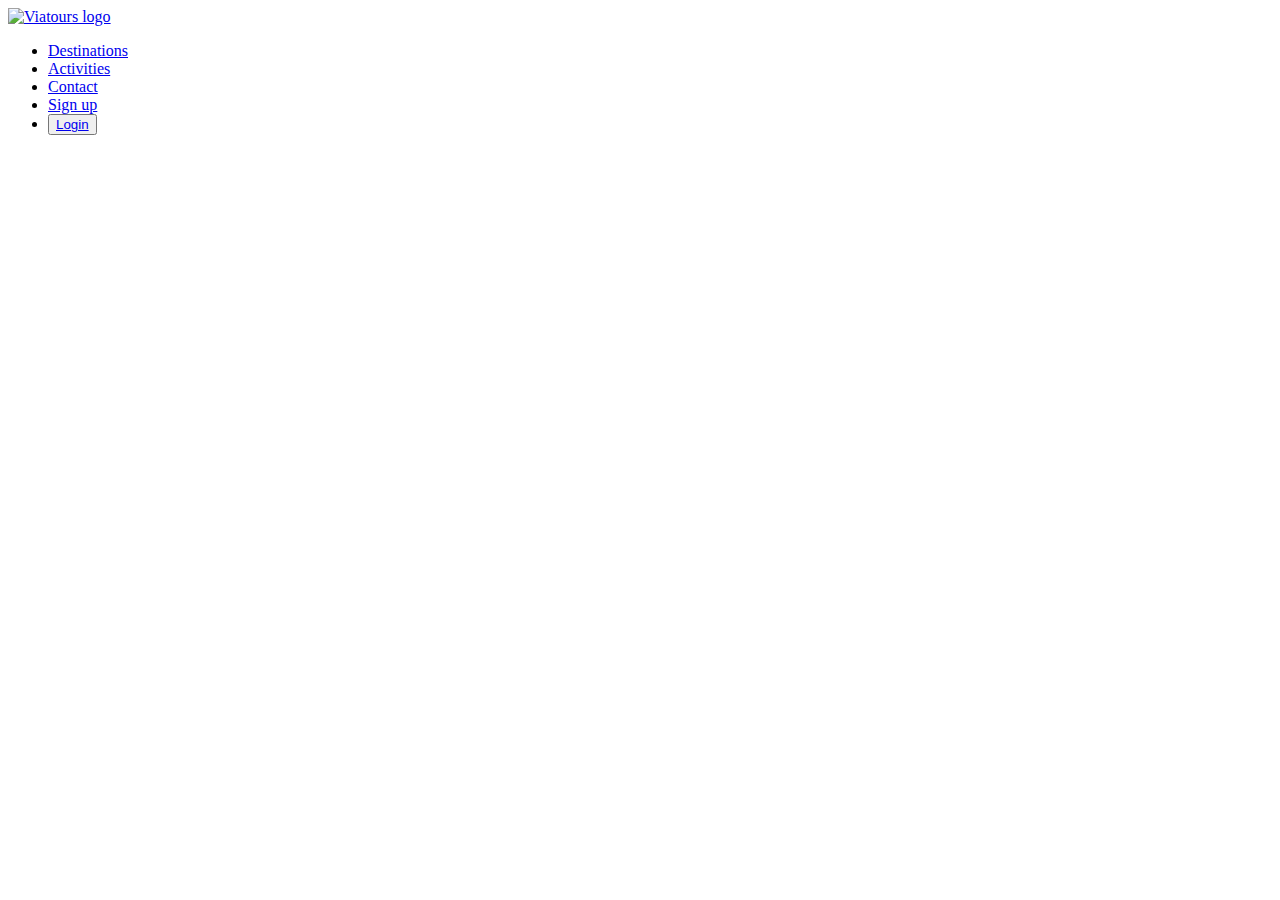
==== activities.html @ 5ca5d34c "nav html" ====
<!DOCTYPE html>
<html lang="en">
<head>
    <meta charset="UTF-8">
    <meta name="viewport" content="width=device-width, initial-scale=1.0">
    <link rel="stylesheet" href="CSS/activities.css">
    <title>Activities</title>
</head>
<body>
    <header class="P1">
        <a href="index.html"><img src="IMAGE/img/logo.svg.png" alt="Viatours logo"></a>
        <div>
            <ul>
                <li><a href="index.html">Destinations</a></li>
                <li><a href="Activities.html">Activities</a></li>
                <li><a href="index.html">Contact</a></li>
                <li><a href="index.html">Sign up</a></li>
                <li><button class="login"><a href="file:///C:/Users/user/OneDrive/Bureau/login/login.html"><span id="log">Login</span></a></button></li>
            </ul>
            </label>
        </div>
    </header> 
   </body>
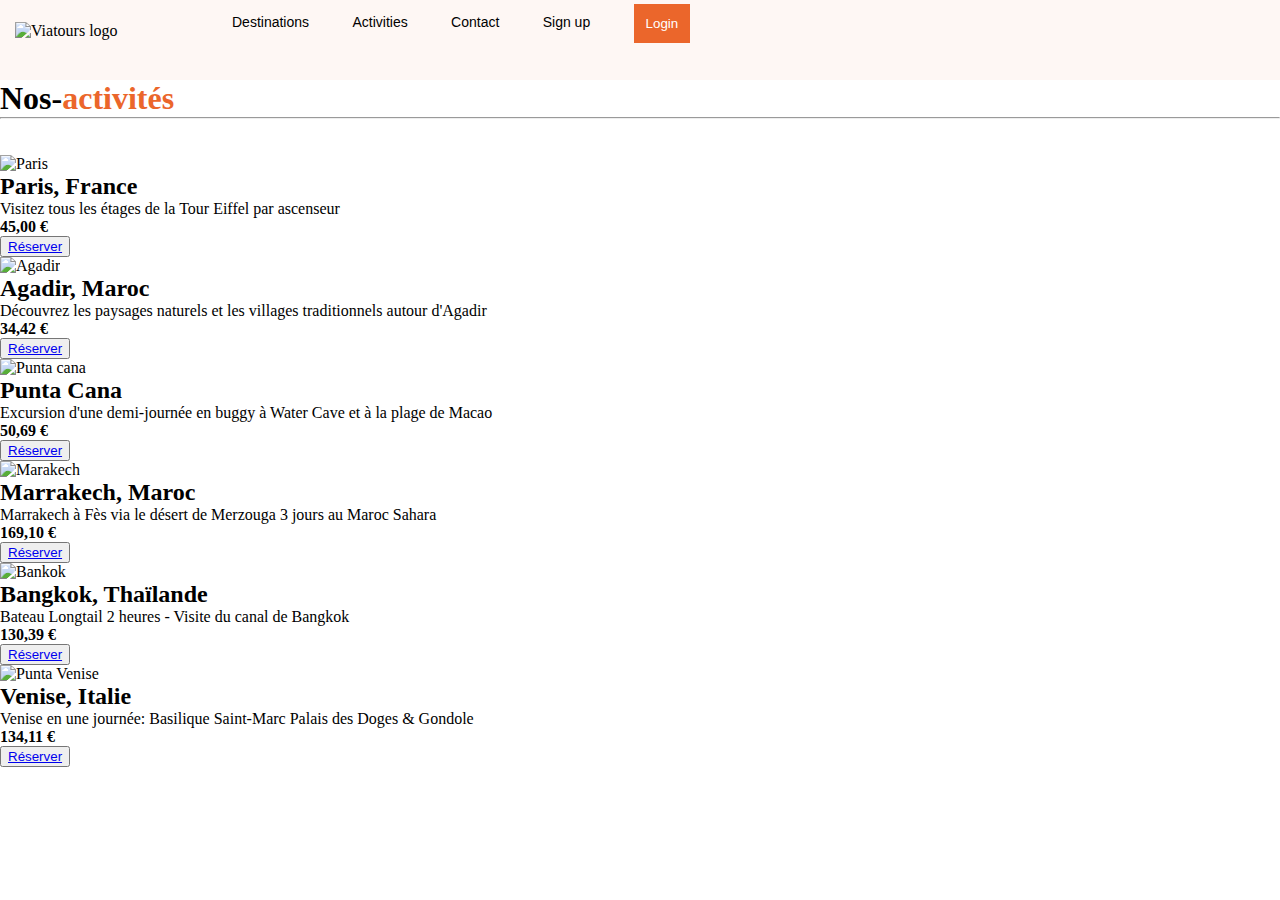
==== commit c7ed6fc0: "row-2 html" ====
--- a/activities.html
+++ b/activities.html
@@ -2,7 +2,6 @@
 <html lang="en">
 <head>
     <meta charset="UTF-8">
-    <meta name="viewport" content="width=device-width, initial-scale=1.0">
     <link rel="stylesheet" href="CSS/activities.css">
     <title>Activities</title>
 </head>
@@ -17,7 +16,61 @@
                 <li><a href="index.html">Sign up</a></li>
                 <li><button class="login"><a href="file:///C:/Users/user/OneDrive/Bureau/login/login.html"><span id="log">Login</span></a></button></li>
             </ul>
-            </label>
         </div>
     </header> 
+    <h1>Nos-<span style="color: #EB662B;">activités</span><hr>
+    </h1><br><br>
+    
+    <main class="container">
+
+    <section class="row1">
+        <div class="A">
+             <img src="IMAGE/img/Paris.jpg" alt="Paris">
+            <h2>Paris, France</h2>
+            <p>Visitez tous les étages de la Tour Eiffel par ascenseur</p>
+            <h4>45,00 €</h4>
+            <button><a href="Activities.html">Réserver</a></button>
+        </div>
+        <div class="B">
+            <img src="IMAGE/img/Agadir.jpg" alt="Agadir">
+                <h2>Agadir, Maroc</h2>
+            <p>Découvrez les paysages naturels et les villages traditionnels autour d'Agadir</p>
+            <h4>34,42 €</h4>
+            <button><a href="Activities.html">Réserver</a></button>
+            </div>
+            
+        </div>
+        <div class="C">
+            <img src="IMAGE/img/Punta cana.jpg" alt="Punta cana">
+                <h2>Punta Cana</h2>
+            <p>Excursion d'une demi-journée en buggy à Water Cave et à la plage de Macao</p>
+            <h4>50,69 €</h4>
+            <button><a href="Activities.html">Réserver</a></button>
+            </div>
+        </div>
+    </section>
+    <section class="row2">
+        <div class="D">
+            <img src="IMAGE/img/Marakech.jpg" alt="Marakech">
+            <h2>Marrakech, Maroc</h2>
+            <p>Marrakech à Fès via le désert de Merzouga 3 jours au Maroc Sahara</p>
+            <h4>169,10 €</h4>
+            <button><a href="Activities.html">Réserver</a></button>
+        </div>
+        <div class="E">
+            <img src="IMAGE/img/Bankok.jpg" alt="Bankok">
+            <h2>Bangkok, Thaïlande</h2>
+            <p>Bateau Longtail 2 heures - Visite du canal de Bangkok</p>
+            <h4>130,39 €</h4>
+            <button><a href="Activities.html">Réserver</a></button>
+        </div>
+        <div class="F">
+            <img src="IMAGE/img/Venise.jpg" alt="Punta Venise">
+            <h2>Venise, Italie</h2>
+            <p>Venise en une journée: Basilique Saint-Marc Palais des Doges & Gondole</p>
+            <h4>134,11 €</h4>
+            <button><a href="Activities.html">Réserver</a></button>
+        </div>
+    </section>
+</main>
    </body> --- a/CSS/activities.css
+++ b/CSS/activities.css
@@ -0,0 +1,43 @@
+*{
+    margin-top: 0;
+    margin-bottom: 0;
+    margin-left: 0;
+    margin-right: 0;
+   
+    
+}
+body {
+    background-image: url('img/1343.jpg'); 
+    background-size: 100%;
+}
+.P1 img{
+    margin-top: 22px;
+    margin-left: 15px;
+}
+
+.P1{
+    background-color: #FEF7F4;
+    height: 80px;
+}
+.login{
+    margin-top: -10px;
+    padding: 12px;
+    border: none;
+    background-color: #EB662B;
+}
+#log{
+    color: white;
+}
+.P1 a{
+    text-decoration: none;
+    color: black;
+}
+.P1 ul{
+    font-size: 14px;
+    font-family:'Lucida Sans', 'Lucida Sans Regular', 'Lucida Grande', 'Lucida Sans Unicode', Geneva, Verdana, sans-serif;
+    margin-top: -26px;
+    margin-left: 15%;
+    list-style-type: none;
+    display: flex;
+    gap: 3.1em;
+}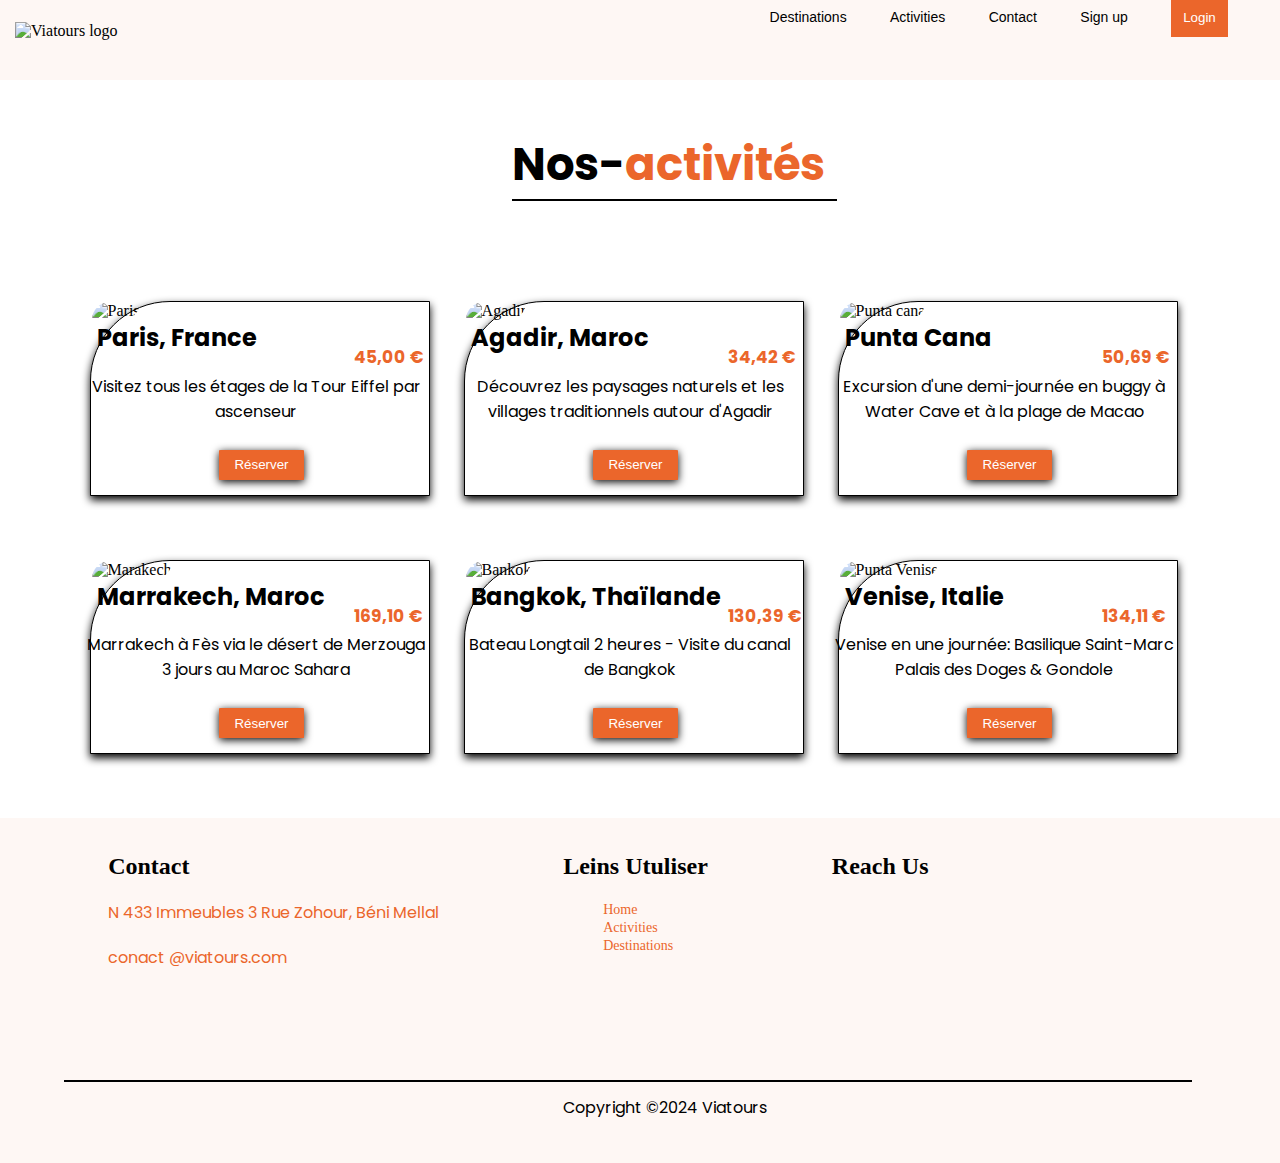
==== commit 72e4089c: "Merge pull request #4 from hicham-oualla/Activities" ====
--- a/activities.html
+++ b/activities.html
@@ -10,11 +10,11 @@
         <a href="index.html"><img src="IMAGE/img/logo.svg.png" alt="Viatours logo"></a>
         <div>
             <ul>
-                <li><a href="index.html">Destinations</a></li>
+                <li><a href="destination.html">Destinations</a></li>
                 <li><a href="Activities.html">Activities</a></li>
-                <li><a href="index.html">Contact</a></li>
-                <li><a href="index.html">Sign up</a></li>
-                <li><button class="login"><a href="file:///C:/Users/user/OneDrive/Bureau/login/login.html"><span id="log">Login</span></a></button></li>
+                <li><a href="contact.html">Contact</a></li>
+                <li><a href="sign up.html">Sign up</a></li>
+                <li><button class="login"><a href="login.html"><span id="log">Login</span></a></button></li>
             </ul>
         </div>
     </header> 
@@ -73,4 +73,51 @@
         </div>
     </section>
 </main>
+<footer>
+    <div class="footer">
+
+
+    <div class="foot-1">
+        <h2>Contact</h2>
+        <p>N 433 Immeubles 3 Rue Zohour, Béni Mellal</p>
+        <p>conact @viatours.com</p>
+    </div>
+    <div class="foot-1">
+        <h2>Leins Utuliser</h2>
+        <ul class="navigation">
+
+            <li><a href="index.html">Home</a></li>
+            <li><a href="Activities.html">Activities</a></li>
+            <li><a href="destination.html">Destinations</a></li>
+        </ul>
+
+    </div>
+
+    <div class="foot-1">
+        <h2>Reach Us</h2>
+      <!-- <hr id="hr-contact"> -->
+      <ul class="contact-foot" >
+        <iframe src="https://www.google.com/maps/embed?pb=!1m18!1m12!1m3!1d53940.61216453647!2d-6.414429113955066!3d32.330970133043714!2m3!1f0!2f0!3f0!3m2!1i1024!2i768!4f13.1!3m3!1m2!1s0xda38649419c7fc1%3A0x6236b3e9a12bafd9!2sBeni-Mellal!5e0!3m2!1sen!2sma!4v1709996858297!5m2!1sen!2sma" width="300" height="150" style="border:0;" allowfullscreen="" loading="lazy" referrerpolicy="no-referrer-when-downgrade"></iframe>
+
+      </ul>
+
+        <!-- <hr id="hr-social"> -->
+
+    </div>
+
+</div>
+
+<hr style="    width: 88%; margin-left: 5%; margin-top: 2%;">
+
+   <div class="copyright">
+    <!-- <h4 >Social media</h4> -->
+    <ul class="social">
+        <a href="" class="icn"><i style="font-size: 20px ;color: black; " class="fa-brands fa-instagram"></i></a>
+        <a href=""  class="icn"><i style="font-size: 20px  ;color: black" class="fa-brands fa-linkedin"></i></a>
+        <a href=""  class="icn"><i style="font-size: 20px ;color: black" class="fa-brands fa-square-twitter"></i></a>
+    </ul>
+    <span>Copyright &copy;2024  Viatours</span>
+   </div>
+</footer>
+
    </body> --- a/CSS/activities.css
+++ b/CSS/activities.css
@@ -1,43 +1,394 @@
+@import url('https://fonts.googleapis.com/css?family=Poppins:400,500,600,700&display=swap');
 *{
     margin-top: 0;
     margin-bottom: 0;
     margin-left: 0;
-    margin-right: 0;
-   
-    
+    margin-right: 0;  
 }
 body {
-    background-image: url('img/1343.jpg'); 
+    background-image: url('../IMAGE/img/1343.jpg'); 
     background-size: 100%;
 }
 .P1 img{
     margin-top: 22px;
     margin-left: 15px;
-}
-
-.P1{
+  }
+
+  .P1{
     background-color: #FEF7F4;
     height: 80px;
-}
-.login{
-    margin-top: -10px;
+  }
+  .login{
+    margin-top: -12px;
     padding: 12px;
     border: none;
     background-color: #EB662B;
-}
-#log{
+  }
+  #log{
     color: white;
-}
-.P1 a{
+  }
+  .P1 a{
     text-decoration: none;
     color: black;
-}
-.P1 ul{
+  }
+  .P1 ul{
     font-size: 14px;
-    font-family:'Lucida Sans', 'Lucida Sans Regular', 'Lucida Grande', 'Lucida Sans Unicode', Geneva, Verdana, sans-serif;
-    margin-top: -26px;
-    margin-left: 15%;
+    font-family: 'Lucida Sans', 'Lucida Sans Regular', 'Lucida Grande', 'Lucida Sans Unicode', Geneva, Verdana, sans-serif;
+    margin-top: -31px;
+    margin-left: 57%;
     list-style-type: none;
     display: flex;
     gap: 3.1em;
+  }
+  .P1 a:hover{
+    color: #EB662B;
+  }
+h1{
+    font-size: 45px;
+    margin-top: 4%;
+    margin-left: 40%;
+    font-family: 'Poppins', sans-serif;
+}
+hr {
+    border: 1px black solid;
+    width: 42%;
+}
+.container{
+    margin-bottom: 5%;
+}
+.row1{
+    margin-top: 5%;
+    display: flex;
+    gap: 34px;
+    width: 85%;
+    margin-left: 7%;
+}
+.A ,.B,.C{
+    flex: 1px;
+}
+.row1 img{
+    width: 100%;
+    border-radius: 5em 0 5em 0;
+    margin-left: 0.30%;
+    margin-top: -1%;
+
+}
+.row1 h2{
+    margin-left: 2%;
+    font-family: 'Poppins', sans-serif;  
+}
+.row1 h4{
+    margin-top: -23.5%;
+    margin-left: 78%;
+    font-size: 17px;
+    color: #EB662B;
+    font-family: 'Poppins', sans-serif;
+}
+.row1 p{
+    margin-top: 5.5%;
+    margin-left: -2%;
+    color: #000000;
+    text-align: center;
+    font-family: 'Poppins', sans-serif;   
+}
+.row1 button{
+    margin-top: 23.5%;
+    border: #EB662B;
+    box-shadow: 0 2px 8px 0 black;
+    margin-left: 38%;
+    background-color: #eb662b;
+    border-radius: 2%;
+    color: white;
+    height: 30px;
+    width: 85px;
+}
+a{
+    color: white;
+    text-decoration: none;
+}
+.row2{
+    margin-top: 5%;
+    display: flex;
+    gap: 34px;
+    width: 85%;
+    margin-left: 7%;
+}
+.A ,.B,.C{
+    flex: 1;
+}
+.E ,.F,.D{
+    flex: 1;
+}
+.row2 img{
+    width: 100%;
+    border-radius: 5em 0 5em 0;
+    margin-left: 0.30%;
+    margin-top: -1%;
+
+}
+.row2 h2{
+    margin-left: 2%; 
+    font-family: 'Poppins', sans-serif; 
+}
+.row2 h4{
+    margin-top: -23.5%;
+    margin-left: 78%;
+    font-size: 17px;
+    color: #EB662B;
+    font-family: 'Poppins', sans-serif;
+}
+.row2 p{
+    margin-top: 5.5%;
+    margin-left: -2%;
+    color: #000000;
+    text-align: center;
+    font-family: 'Poppins', sans-serif;
+}
+.row2 button{
+    margin-top: 23.5%;
+    border: #EB662B;
+    box-shadow: 0 2px 8px 0 black;
+    margin-left: 38%;
+    background-color: #eb662b;
+    border-radius: 2%;
+    color: white;
+    height: 30px;
+    width: 85px;
+}
+.A,.B,.C,.D,.E,.F{
+    box-shadow: 0 4px 8px 0 black;
+    border: 1px solid ;
+    border-radius: 5em 0 0 0;
+    background-color: white;
+    padding-bottom: 15px;
+}
+footer{
+    height: 345px;
+    background-color: #FEF7F4;
+  }
+.footer{
+    display: flex;
+    gap: 124px;
+    justify-content: center;
+}
+.foot-1 {
+  display: flex;
+  flex-direction: column;
+  gap: 20px;
+  padding-top: 35px;
+}
+
+
+
+.foot-1   p {
+ color: #eb662b;
+ font-family: 'Poppins', sans-serif;
+  }
+.foot-1  ul {
+  list-style-type: none;
+  }
+.foot-1  ul a{
+    text-decoration: none;
+    color: #eb662b;
+    font-size: 14px;
+  }
+.foot-1 .contact-foot ul a{
+  font-size: 20px;
+  }
+.foot-1  #hr-contact{
+    border: 1px solid black;
+
+    }
+.copyright {
+  display: flex;
+  flex-direction: column;
+  padding-left: 44%;
+  padding-top: 1%;
+}
+.copyright h4{
+      padding-left: 40px  ;
+      font-family: 'Poppins', sans-serif;
+}
+.copyright hr{
+  width: 18%;
+  margin-left: 31px;
+}
+.copyright ul a{
+      font-size: 20px;
+}
+.copyright .social{
+  display: flex;
+  gap: 11px;
+  padding-left: 49px;
+}
+.copyright span{
+  font-family: 'Poppins', sans-serif; 
+  padding-right: 9px;
+} 
+
+@media screen and (max-width:480px){
+    body {
+        background-image: url(img/1343.jpg);
+        background-size: 371%;
+    }
+    .P1 ul {
+        margin-top: 1%;
+        display: flex;
+        margin-left: -6%;
+        gap: 1em;
+    }
+    .P1 li{
+        font-size: 15px;
+    }
+    .P1 button{
+        padding: 10%;
+    }
+    .P1 img {
+        margin-left: 30%;
+        margin-top: 2%;
+    }
+    h1{
+        font-size: 36px;
+        margin-top: 4%;
+        margin-left: 21%;
+    }
+    hr{
+        width: 80%;
+    }
+    .container {
+        width: 65%;
+        margin-left: 17%;
+        margin-bottom: 5%;
+    }
+    .row1 {
+        margin-top: 5%;
+        display: flex;
+        flex-direction: column;
+        gap: 34px;
+        width: 100%;
+        margin-left: 4%;
+    }
+    .row2 {
+        margin-top: 15%;
+        display: flex;
+        flex-direction: column;
+        gap: 34px;
+        width: 100%;
+        margin-left: 4%;
+    }
+    .row1 h2 {
+        margin-left: 2%;
+        font-size: 120%;
+    }
+    .row2 h2 {
+        margin-left: 2%;
+        font-size: 120%;
+    }
+    .row1 p {
+        padding-top: 9%;
+        margin-top: 3.5%;
+        color: #000000;
+        text-align: center;
+    }
+    .row2 p {
+        padding-top: 9%;
+        margin-top: 3.5%;
+        color: #000000;
+        text-align: center;
+    }
+    .row1 h4 {
+        margin-top: -34.5%;
+        margin-left: 73%;
+        font-size: 16px;
+        color: #EB662B;
+    }
+    .row2 h4 {
+        margin-top: -32.5%;
+        margin-left: 71%;
+        font-size: 16px;
+        color: #EB662B;
+    }
+    .row1 button {
+        margin-top: 37.5%;
+        border: #EB662B;
+        box-shadow: 0 2px 8px 0 black;
+        margin-left: 34%;
+        background-color: #eb662b;
+        border-radius: 2%;
+        color: white;
+        height: 30px;
+        width: 85px;
+    }
+    .row2 button {
+        margin-top: 37.5%;
+        border: #EB662B;
+        box-shadow: 0 2px 8px 0 black;
+        margin-left: 34%;
+        background-color: #eb662b;
+        border-radius: 2%;
+        color: white;
+        height: 30px;
+        width: 85px;
+    }
+    footer{
+        height: 600px;
+        background-color: #FEF7F4;
+      }
+      .footer {
+        display: flex;
+        flex-direction: column;
+        gap: 0px;
+        justify-content: end;
+      }
+      .foot-1 {
+        display: flex;
+        flex-direction: column;
+        gap: 1px;
+        padding-top: 35px;
+        padding-left: 5%;
+      }
+      .foot-1 ul {
+        list-style-type: none;
+        padding-left: 6%;
+      }
+      .foot-1 P {
+        list-style-type: none;
+        padding-left: 6%;
+      }
+      .copyright {
+        display: flex;
+        flex-direction: column;
+        padding-left: 29%;
+        padding-top: 1%;
+      }footer{
+        height: 600px;
+        background-color: #FEF7F4;
+      }
+      .footer {
+        display: flex;
+        flex-direction: column;
+        gap: 0px;
+        justify-content: end;
+      }
+      .foot-1 {
+        display: flex;
+        flex-direction: column;
+        gap: 1px;
+        padding-top: 35px;
+        padding-left: 5%;
+      }
+      .foot-1 ul {
+        list-style-type: none;
+        padding-left: 6%;
+      }
+      .foot-1 P {
+        list-style-type: none;
+        padding-left: 6%;
+      }
+      .copyright {
+        display: flex;
+        flex-direction: column;
+        padding-left: 29%;
+        padding-top: 1%;
+      }
 }